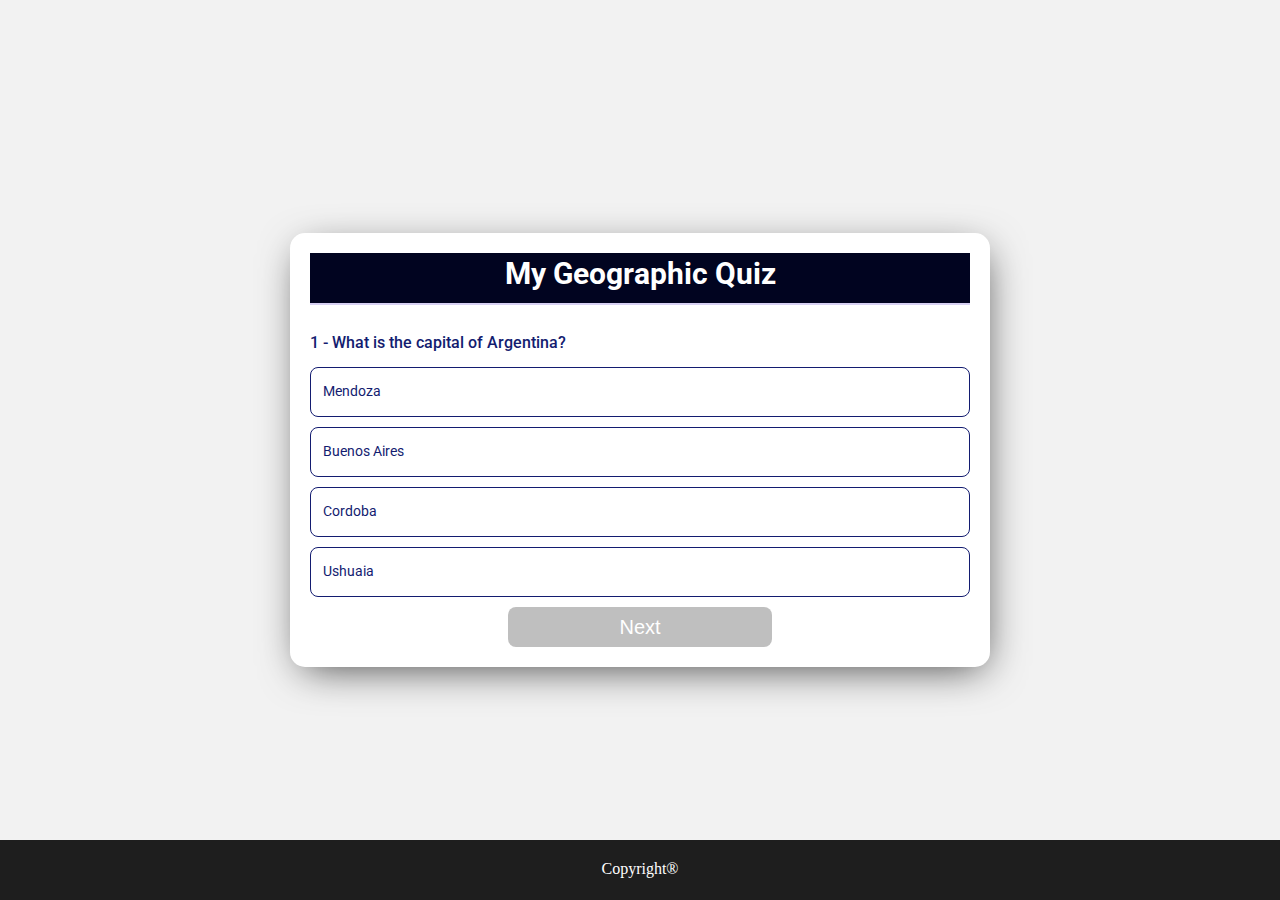
==== form.html @ 366c58d3 "add form on html" ====
<!DOCTYPE html>
<html lang="en">
<head>
  <meta charset="UTF-8">
  <meta http-equiv="X-UA-Compatible" content="IE=edge">
  <meta name="viewport" content="width=device-width, initial-scale=1.0">
  <title>Quizz</title>

  <link rel="stylesheet" href="./style.css">
  
  <link rel="preconnect" href="https://fonts.googleapis.com">
  <link rel="preconnect" href="https://fonts.gstatic.com" crossorigin>
  <link href="https://fonts.googleapis.com/css2?family=Roboto:wght@400;500;700&display=swap" rel="stylesheet">

</head>
<body>

  <main class="quiz">
    <div class="quiz__container"></div>

    <div class="quiz__total"></div>

 

  </main>


  
  
  
  <script src="./index.js"></script>
</body>
<footer>  

    <label>Copyright®</label>
    
</footer>
</html>
---- style.css ----
* {
  margin: 0;
  padding: 0;
  box-sizing: border-box;
}

.quiz {
  height: 100vh;
  display: flex;
  align-items: center;
  justify-content: center;
  font-family: "Roboto", sans-serif;
  background-color: #f2f2f2;
}

.quiz__container {
  width: min(700px, 95%);
  margin: 0 auto;
  padding: 20px;
  display: flex;
  flex-direction: column;
  align-items: flex-start;
  background-color: #fff;
  border-radius: 15px;
  box-shadow: 3px 10px 42px -10px rgba(0,0,0,0.75);
  -webkit-box-shadow: 3px 10px 42px -10px rgba(0,0,0,0.75);
  -moz-box-shadow: 3px 10px 42px -10px rgba(0,0,0,0.75);
}

.quiz__title {
  width: 100%;
  margin-bottom: 15px;
  padding-bottom: 8px;
  border-bottom: 2px solid #D7D0F2;
  font-size: 30px;
  line-height: 140%;
  color: #fff;
  text-align: center;
  background-color: #010420;

}

.quiz__question {
  width: 100%;
  display: flex;
  flex-direction: column;
  gap: 12px;
}

.quiz__question__declaration {
  font-weight: 500;
  font-size: 16px;
  line-height: 140%;
  color: #131C70;
}

.quiz__wrapper {
  width: 100%;
  height: 50px;
  margin-bottom: 10px;  
  border: 1px solid #131C70;
  border-radius: 8px;
  position: relative;
}

.quiz__wrapper:last-child {
  margin-bottom: 0;
}

.quiz__question__response {
  width: 100%;
  height: 100%;
  padding: 0 12px;
  display: flex;
  align-items: center;
  position: relative;
  z-index: 2;
  font-size: 14px;
  line-height: 140%;
  color: #131C70;
}

.quiz__input {
  display: none;
  visibility: hidden;
}

.checked {
  position: absolute;
  top: 0;
  left: 0;
  z-index: 1;
  width: 0;
  height: 0;
}

.quiz__wrapper .quiz__input:checked ~ .quiz__question__response {
  color: #fff;
}

.quiz__wrapper .quiz__input:checked ~ .checked {
  width: 100%;
  height: 100%; 
  border: 1px solid #131C70;
  border-radius: 8px;
  background-color: #131C70;
}

.quiz__wrapper .quiz__input:disabled ~ .checked {
  cursor: no-drop;
  background-color: red;
}

.quiz__button-container {
  width: 100%;
  display: flex;
  align-items: center;
  justify-content: center;
}

.quiz__submit {
  height: 40px;
  width: 40%;
  border: 0;
  border-radius: 8px;
  display: flex;
  align-items: center;
  justify-content: center;
  font-size: 20px;
  line-height: 140%;  
  color: #fff;
  background-color: gray;
  cursor: pointer;
  transition: all 300ms ease-out;
}

.quiz__submit:hover {
  background-color: #1d2baa;
}

.quiz__submit:disabled {
  opacity: .5;
  cursor: no-drop;
}

.quiz__total {
  width: 400px;
  height: 400px;
  border-radius: 8px;
  display: flex;
  flex-direction: column;
  align-items: center;
  justify-content: center;
  gap: 10px;
  background-color: #fff;
}

.quiz__total-text {
  font-weight: 500;
  font-size: 16px;
  line-height: 140%;
  text-align: center;
  color: #131C70;
}

.quiz__total-return {
  height: 35px;
  max-width: 200px;
  width: 100%;
  border: 0;
  border-radius: 8px;
  display: flex;
  align-items: center;
  justify-content: center;
  font-size: 14px;
  line-height: 140%;  
  color: #fff;
  background-color: #131C70;
  cursor: pointer;
  transition: all 300ms ease-out;
}



footer {
  background-color: rgb(30, 30, 30);
  text-align: center;
  color: #fff;
  height: 60px;
  width: 100%;
  padding: 20px;
  position: fixed;
  bottom: 0px;
}
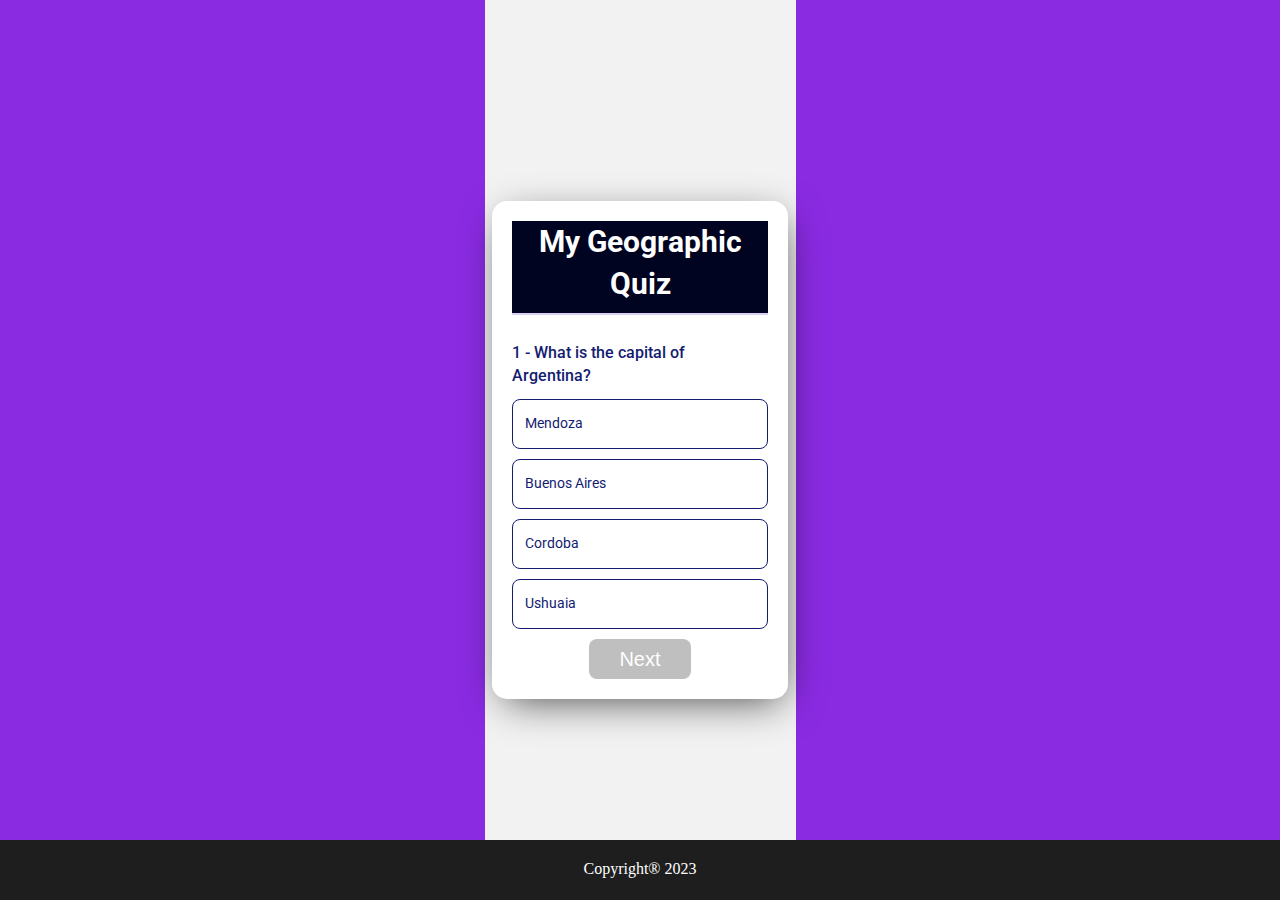
==== commit 8d895537: "organize form form.html" ====
--- a/form.html
+++ b/form.html
@@ -18,21 +18,15 @@
   <main class="quiz">
     <div class="quiz__container"></div>
 
-    <div class="quiz__total"></div>
-
- 
+    <div class="quiz__total"></div> 
 
   </main>
-
-
-  
-  
   
   <script src="./index.js"></script>
 </body>
 <footer>  
 
-    <label>Copyright®</label>
+    <label>Copyright® 2023</label>
     
 </footer>
 </html>--- a/style.css
+++ b/style.css
@@ -180,8 +180,6 @@
   transition: all 300ms ease-out;
 }
 
-
-
 footer {
   background-color: rgb(30, 30, 30);
   text-align: center;
@@ -192,3 +190,45 @@
   position: fixed;
   bottom: 0px;
 }
+
+html, body{
+  width: 100%;
+  height: 100%;
+  display:flex;
+  justify-content: center;
+  align-items: center;
+  flex-direction: column;
+  background-color:blueviolet;
+}
+
+.form{
+  display:flex;
+  justify-content: center;
+  align-items: center;
+  flex-direction: column;    
+  padding: 30px;
+  width: 100%;
+  max-width: 500px;
+  background-color: #fff;
+  border-radius: 15px;
+  box-shadow: 1px -7px 24px 0px rgba(0,0,0,0.33);
+  -webkit-box-shadow: 1px -7px 24px 0px rgba(0,0,0,0.33);
+  -moz-box-shadow: 1px -7px 24px 0px rgba(0,0,0,0.33);
+}
+
+.form input {
+  width: 100%;
+  margin-bottom: 15px;
+  padding: 15px;
+  border: hidden;
+  background-color: #ebebeb;
+}
+
+.form button {
+  width: 100%;
+  padding: 15px;
+  border: hidden;
+  background-color: #4fdc83;
+  color: #fff;
+  height: 50px;
+}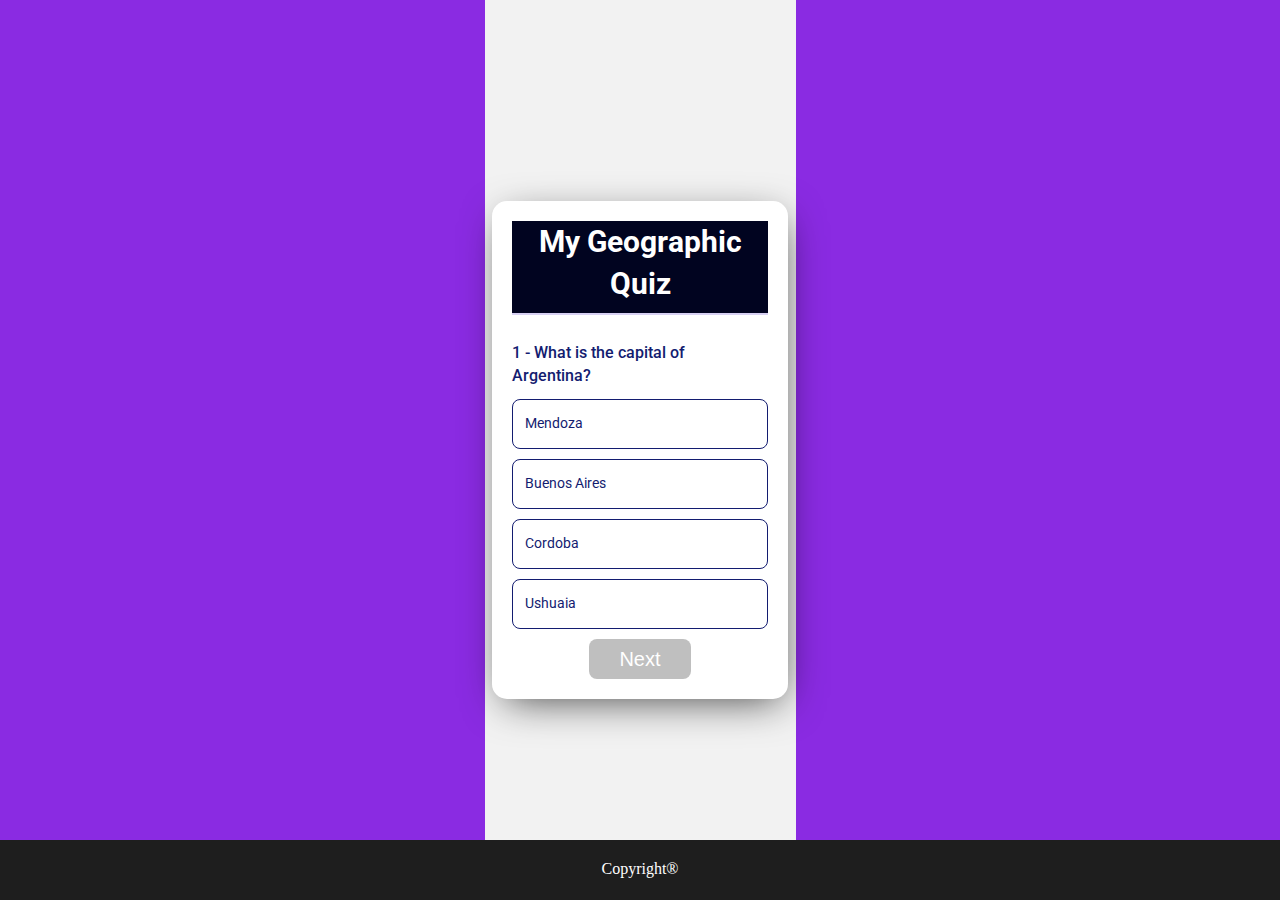
==== commit 04c31f20: "update form.html css" ====
--- a/form.html
+++ b/form.html
@@ -18,15 +18,21 @@
   <main class="quiz">
     <div class="quiz__container"></div>
 
-    <div class="quiz__total"></div> 
+    <div class="quiz__total"></div>
+
+ 
 
   </main>
+
+
+  
+  
   
   <script src="./index.js"></script>
 </body>
 <footer>  
 
-    <label>Copyright® 2023</label>
+    <label>Copyright®</label>
     
 </footer>
 </html>